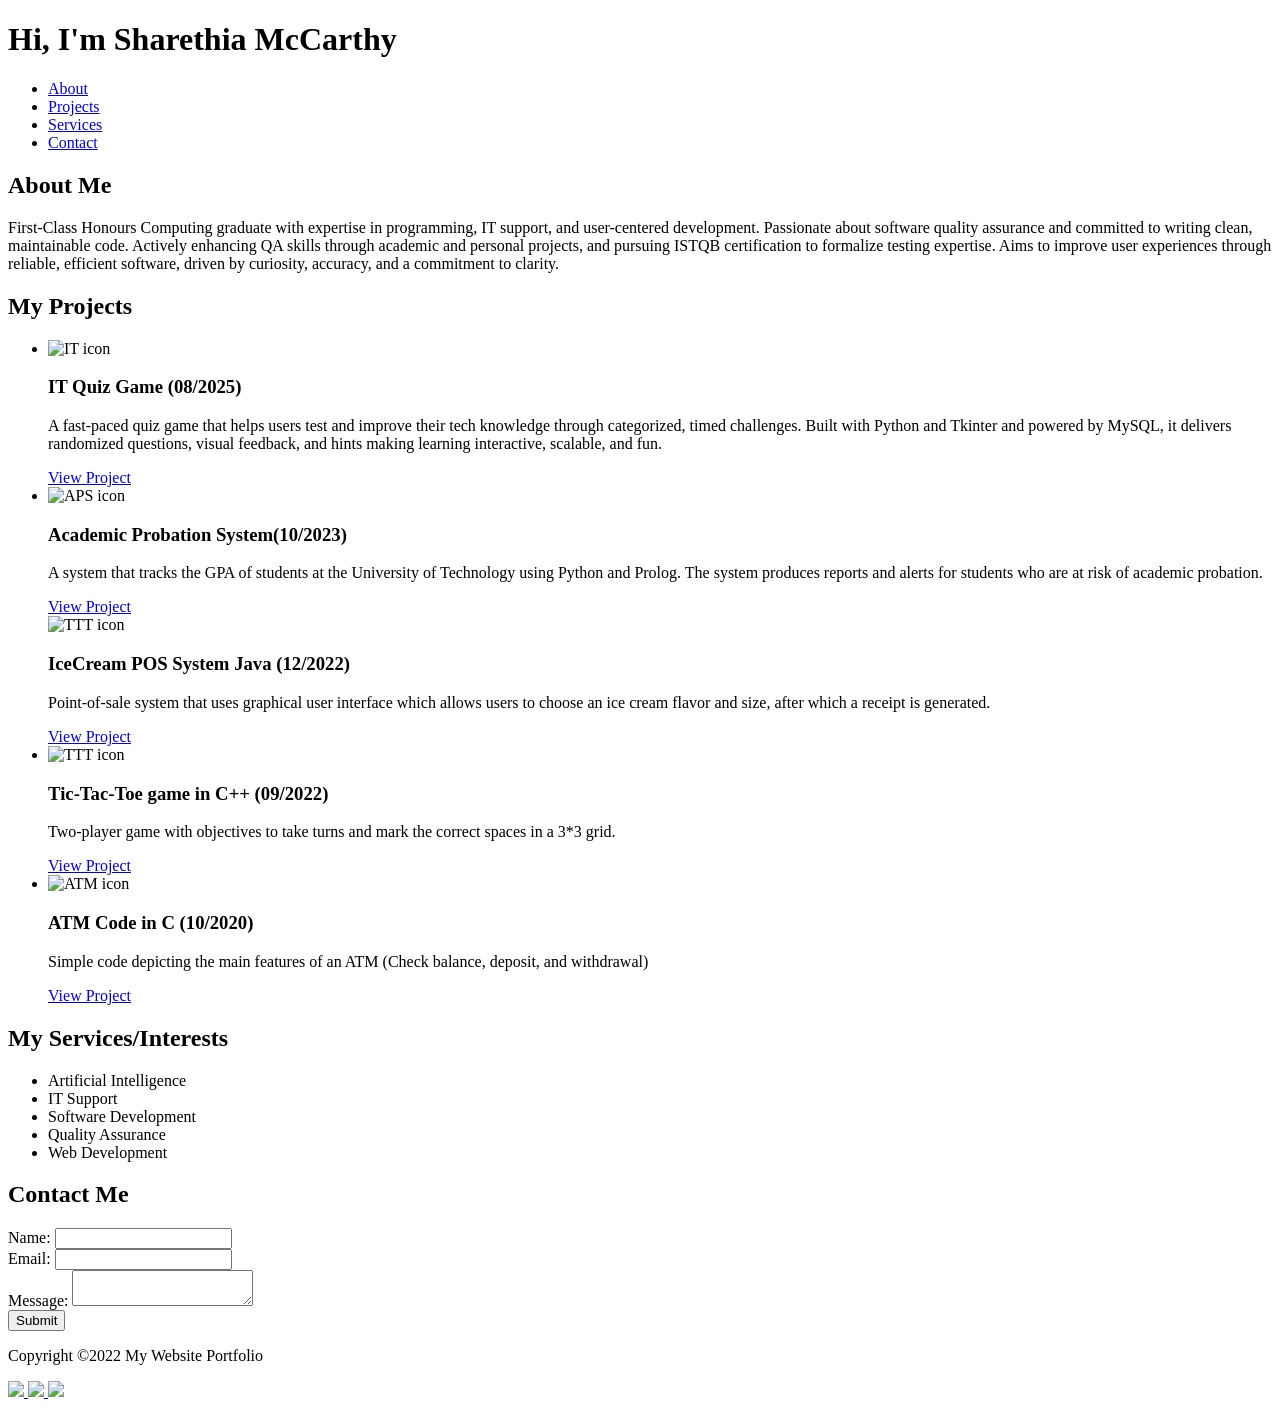
==== index.html @ 04333b5f "Update and rename Website Portfolio.html to index.html" ====
<!DOCTYPE html>
<html>
<head>
  <title>My Website Portfolio</title>
  <link rel="stylesheet" href="C:\Users\mccar\OneDrive\Documents\Personal Projects\Website Portfolio\style.css">
</head>
<body>

<header>
  <h1>Hi, I'm Sharethia McCarthy</h1>

  <nav>
    <ul>
      <li><a href="#about">About</a></li>
      <li><a href="#projects">Projects</a></li>
      <li><a href="#services">Services</a></li>
      <li><a href="#contact">Contact</a></li>
    </ul>
  </nav>
</header>

<section id="about">
  <h2>About Me</h2>
  <p>First-Class Honours Computing graduate with expertise in programming, 
  IT support, and user-centered development. Passionate about software quality assurance 
  and committed to writing clean, maintainable code. Actively enhancing QA skills through 
  academic and personal projects, and pursuing ISTQB certification to formalize testing expertise. 
  Aims to improve user experiences through reliable, efficient software, driven by curiosity, 
  accuracy, and a commitment to clarity.</p>
</section>

<section id="projects">
  <h2>My Projects</h2>
  <ul>
    <li>
	  <div class="project-item">
		<img src="C:\Users\mccar\OneDrive\Documents\Personal Projects\Website Portfolio\IT quiz game.png" alt="IT icon" class="project-icon">
		<h3>IT Quiz Game (08/2025)</h3>
	  </div>
	  <p>A fast-paced quiz game that helps users test and improve their tech knowledge 
		  through categorized, timed challenges. Built with Python and Tkinter and powered by MySQL, 
		  it delivers randomized questions, visual feedback, and hints making learning interactive, scalable, and fun.
	  </p>
		<a href="#">View Project</a>
	</li>
	
	 <li>
	  <div class="project-item">
		<img src="C:\Users\mccar\OneDrive\Documents\Personal Projects\Website Portfolio\APS.png" alt="APS icon" class="project-icon">
		<h3>Academic Probation System(10/2023)</h3>	
	   </div>
      <p>
		A system that tracks the GPA of students at the University of Technology using Python and Prolog. 
		The system produces reports and alerts for students who are at risk of academic probation.
	  </p>
      <a href="#">View Project</a>
    </li>
	
	</li>
	   <div class="project-item">
		<img src="C:\Users\mccar\OneDrive\Documents\Personal Projects\Website Portfolio\IceCream POS.png" alt="TTT icon" class="project-icon">
		<h3>IceCream POS System Java (12/2022)</h3>
	   </div>
	    <p>Point-of-sale system that uses graphical user interface which 
		allows users to choose an ice cream flavor and size, after which a receipt is generated.
	  </p>
      <a href="#">View Project</a>
    </li>
	
	 <li>
	  <div class="project-item">
		<img src="C:\Users\mccar\OneDrive\Documents\Personal Projects\Website Portfolio\TTT.png" alt="TTT icon" class="project-icon">
		<h3>Tic-Tac-Toe game in C++ (09/2022)</h3>	
	   </div>
      <p>
		Two-player game with objectives to take turns and mark the correct spaces in a 3*3 grid.
	  </p>
      <a href="#">View Project</a>
    </li>
	
	<li>
	  <div class="project-item">
		<img src="C:\Users\mccar\OneDrive\Documents\Personal Projects\Website Portfolio\ATM.png" alt="ATM icon" class="project-icon">
		<h3>ATM Code in C (10/2020)</h3>
	  </div>
	  <p>Simple code depicting the main features of an ATM (Check balance, deposit, and withdrawal)</p>
		<a href="#">View Project</a>
	</li>
	
    
  </ul>
</section>

<section id="services">
  <h2>My Services/Interests</h2>
  <ul>
    <li>Artificial Intelligence</li>
    <li>IT Support</li>
    <li>Software Development</li>
	<li>Quality Assurance</li>
	<li> Web Development </li>
  </ul>
</section>

<section id="contact">
  <h2>Contact Me</h2>
  <form method="POST" action="https://formspree.io/f/xrblabka">
    <label for="name">Name:</label>
    <input type="text" id="name" name="name"><br>
    <label for="email">Email:</label>
    <input type="email" id="email" name="email"><br>
    <label for="message">Message:</label>
    <textarea id="message" name="message"></textarea><br>
    <input type="submit" value="Submit">
  </form>
</section>


<footer>
  <p>Copyright ©2022 My Website Portfolio</p>
	<a href="https://www.instagram.com/__thiam">
		<img src="C:\Users\mccar\OneDrive\Documents\Personal Projects\igicon.jpg" class ="Instagram">
	<a href = "https://www.linkedin.com/in/sharethia-mccarthy-48aa9b263/">
		<img src = "C:\Users\mccar\OneDrive\Documents\Personal Projects\LinkedIn.png" class ="Linkedin">
	<a href ="https://github.com/thiam678">
		<img src = "C:\Users\mccar\OneDrive\Documents\Personal Projects\github.jpg" class ="Github">
	
 
</footer>

</body>
</html>
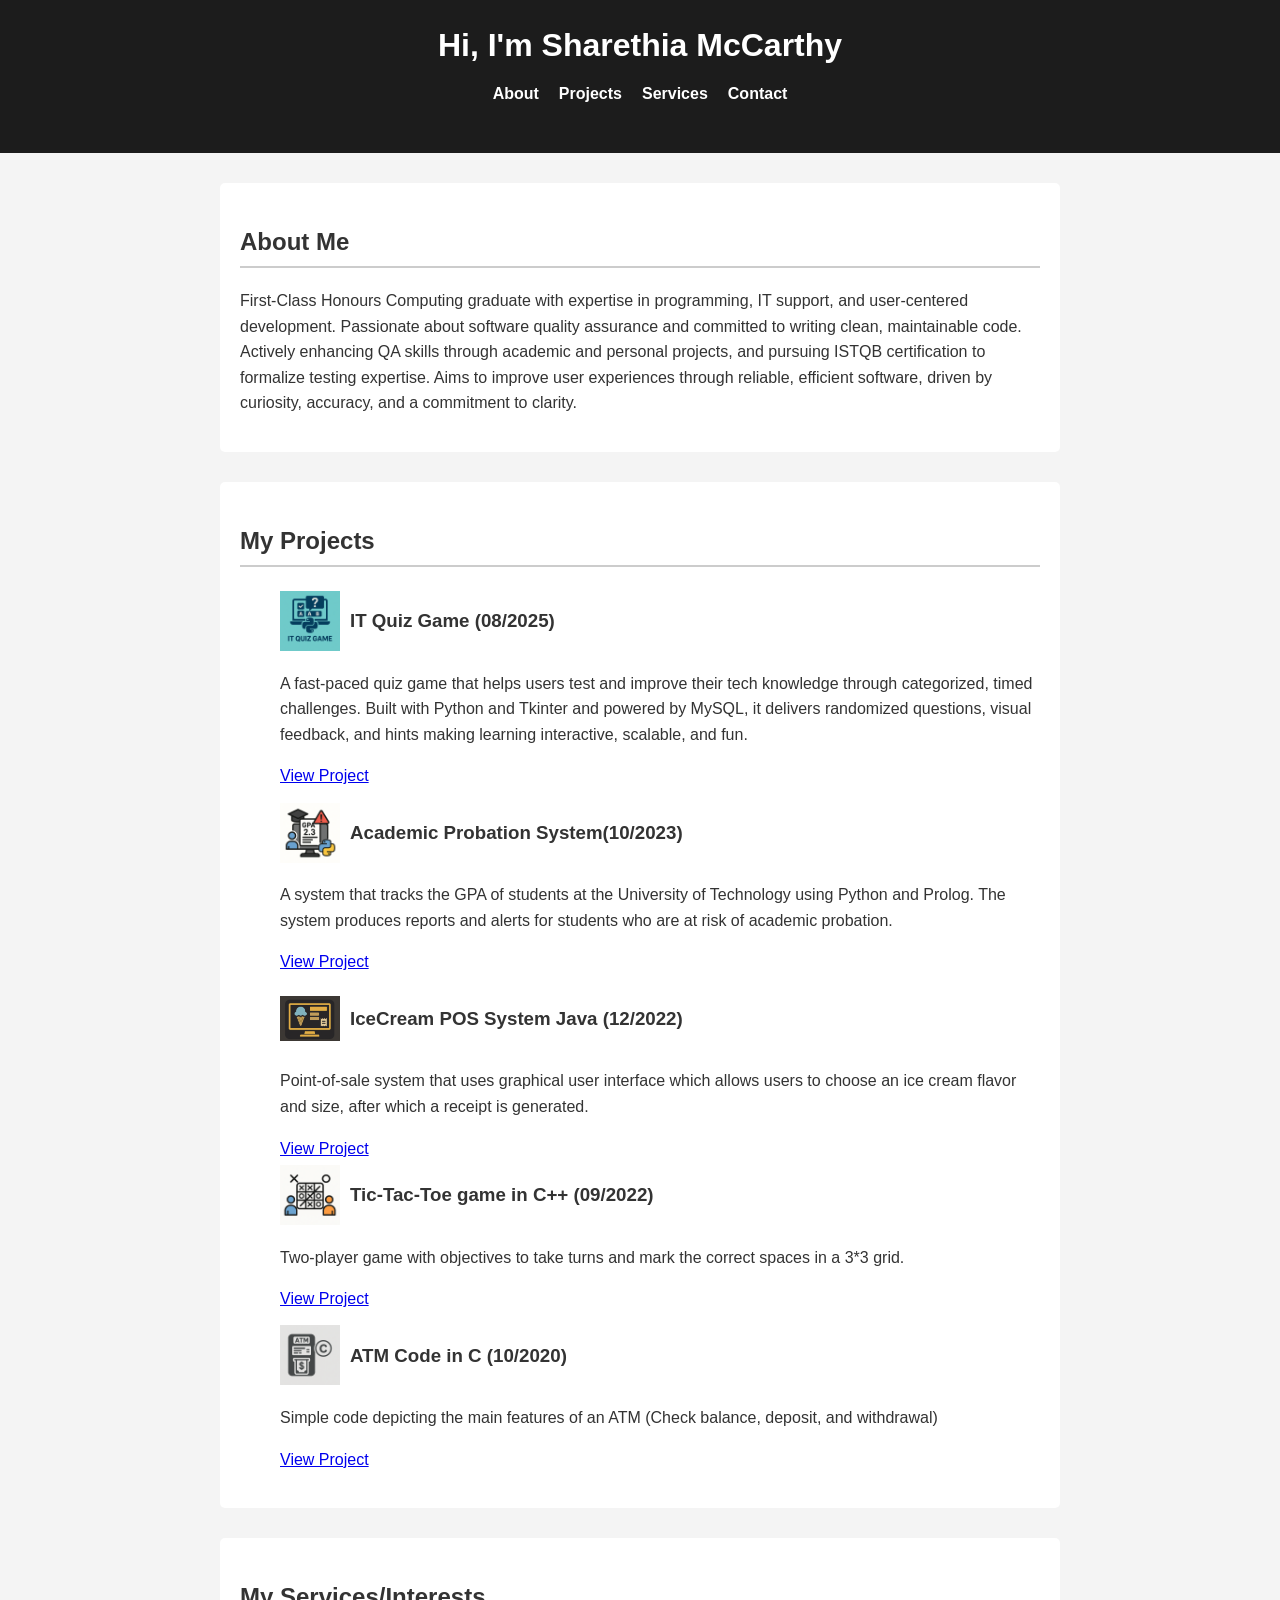
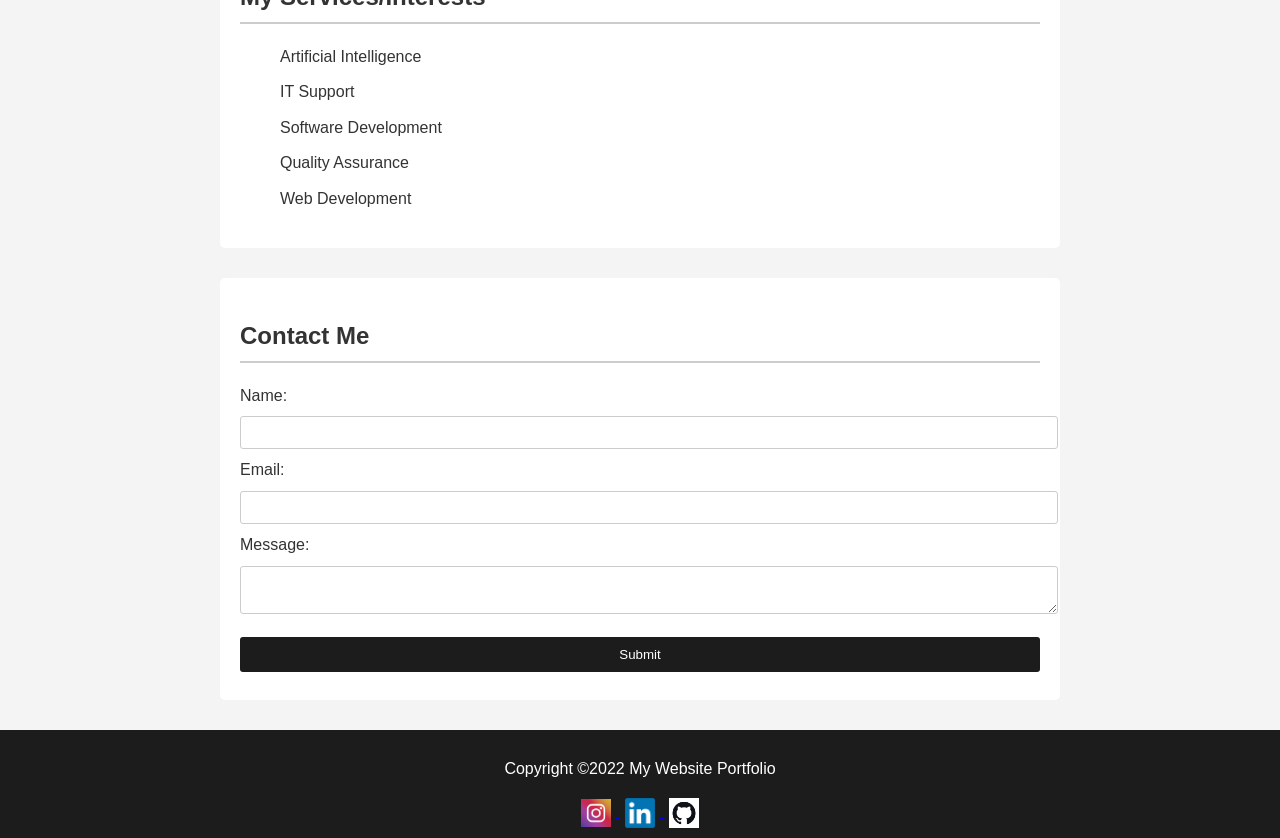
==== commit 514fe99d: "index.html" ====
--- a/index.html
+++ b/index.html
@@ -2,7 +2,7 @@
 <html>
 <head>
   <title>My Website Portfolio</title>
-  <link rel="stylesheet" href="C:\Users\mccar\OneDrive\Documents\Personal Projects\Website Portfolio\style.css">
+  <link rel="stylesheet" href="style.css">
 </head>
 <body>
 
@@ -34,7 +34,7 @@
   <ul>
     <li>
 	  <div class="project-item">
-		<img src="C:\Users\mccar\OneDrive\Documents\Personal Projects\Website Portfolio\IT quiz game.png" alt="IT icon" class="project-icon">
+		<img src="IT quiz game.png" alt="IT icon" class="project-icon">
 		<h3>IT Quiz Game (08/2025)</h3>
 	  </div>
 	  <p>A fast-paced quiz game that helps users test and improve their tech knowledge 
@@ -46,7 +46,7 @@
 	
 	 <li>
 	  <div class="project-item">
-		<img src="C:\Users\mccar\OneDrive\Documents\Personal Projects\Website Portfolio\APS.png" alt="APS icon" class="project-icon">
+		<img src="APS.png" alt="APS icon" class="project-icon">
 		<h3>Academic Probation System(10/2023)</h3>	
 	   </div>
       <p>
@@ -58,7 +58,7 @@
 	
 	</li>
 	   <div class="project-item">
-		<img src="C:\Users\mccar\OneDrive\Documents\Personal Projects\Website Portfolio\IceCream POS.png" alt="TTT icon" class="project-icon">
+		<img src="IceCream POS.png" alt="TTT icon" class="project-icon">
 		<h3>IceCream POS System Java (12/2022)</h3>
 	   </div>
 	    <p>Point-of-sale system that uses graphical user interface which 
@@ -69,7 +69,7 @@
 	
 	 <li>
 	  <div class="project-item">
-		<img src="C:\Users\mccar\OneDrive\Documents\Personal Projects\Website Portfolio\TTT.png" alt="TTT icon" class="project-icon">
+		<img src="TTT.png" alt="TTT icon" class="project-icon">
 		<h3>Tic-Tac-Toe game in C++ (09/2022)</h3>	
 	   </div>
       <p>
@@ -80,7 +80,7 @@
 	
 	<li>
 	  <div class="project-item">
-		<img src="C:\Users\mccar\OneDrive\Documents\Personal Projects\Website Portfolio\ATM.png" alt="ATM icon" class="project-icon">
+		<img src="ATM.png" alt="ATM icon" class="project-icon">
 		<h3>ATM Code in C (10/2020)</h3>
 	  </div>
 	  <p>Simple code depicting the main features of an ATM (Check balance, deposit, and withdrawal)</p>
@@ -119,14 +119,15 @@
 <footer>
   <p>Copyright ©2022 My Website Portfolio</p>
 	<a href="https://www.instagram.com/__thiam">
-		<img src="C:\Users\mccar\OneDrive\Documents\Personal Projects\igicon.jpg" class ="Instagram">
+		<img src="igicon.jpg" class ="Instagram">
 	<a href = "https://www.linkedin.com/in/sharethia-mccarthy-48aa9b263/">
-		<img src = "C:\Users\mccar\OneDrive\Documents\Personal Projects\LinkedIn.png" class ="Linkedin">
+		<img src = "LinkedIn.png" class ="Linkedin">
 	<a href ="https://github.com/thiam678">
-		<img src = "C:\Users\mccar\OneDrive\Documents\Personal Projects\github.jpg" class ="Github">
+		<img src = "github.jpg" class ="Github">
 	
  
 </footer>
 
 </body>
 </html>
+
--- a/style.css
+++ b/style.css
@@ -0,0 +1,123 @@
+body {
+  font-family: Arial, sans-serif;
+  margin: 0;
+  padding: 0;
+  line-height: 1.6;
+  background-color: #f4f4f4;
+  color: #333;
+}
+
+/* Header styles */
+header {
+  background-color: #1c1c1c;
+  color: #fff;
+  padding: 20px 0;
+  text-align: center;
+}
+
+header h1 {
+  margin: 0;
+  font-size: 2rem;
+}
+
+/* Navigation menu */
+nav ul {
+  list-style: none;
+  padding: 0;
+  display: flex;
+  justify-content: center;
+  gap: 20px;
+  margin-top: 10px;
+}
+
+nav ul li a {
+  color: #fff;
+  text-decoration: none;
+  font-weight: bold;
+}
+
+nav ul li a:hover {
+  text-decoration: underline;
+}
+
+/* Section styles */
+section {
+  max-width: 800px;
+  margin: 30px auto;
+  padding: 20px;
+  background: #fff;
+  border-radius: 5px;
+}
+
+h2 {
+  color: #333;
+  border-bottom: 2px solid #ccc;
+  padding-bottom: 5px;
+}
+
+ul li {
+  margin-bottom: 10px;
+  list-style-type: none;
+  padding-left: 0;
+
+}
+.project-item {
+  display: flex;
+  align-items: center;
+  gap: 10px;
+}
+
+.project-icon {
+  width: 60px;
+  height: auto;
+}
+
+/* Contact form */
+form input,
+form textarea {
+  width: 100%;
+  padding: 8px;
+  margin: 8px 0;
+  border: 1px solid #ccc;
+  border-radius: 3px;
+}
+
+form input[type="submit"] {
+  background-color: #1c1c1c;
+  color: white;
+  border: none;
+  padding: 10px;
+  cursor: pointer;
+}
+
+form input[type="submit"]:hover {
+  background-color: #444;
+}
+
+/* Footer styles */
+footer {
+  background-color: #1c1c1c;
+  color: #fff;
+  text-align: center;
+  padding: 10px;
+}
+
+footer img {
+  width: 25px;
+  margin: 0 5px;
+  vertical-align: middle;
+}
+
+/* Image classes */
+.Instagram, .Linkedin, .Github {
+  width: 30px;
+  height: auto;
+}
+
+/* Responsive tweaks */
+@media (max-width: 600px) {
+  nav ul {
+    flex-direction: column;
+    align-items: center;
+  }
+}
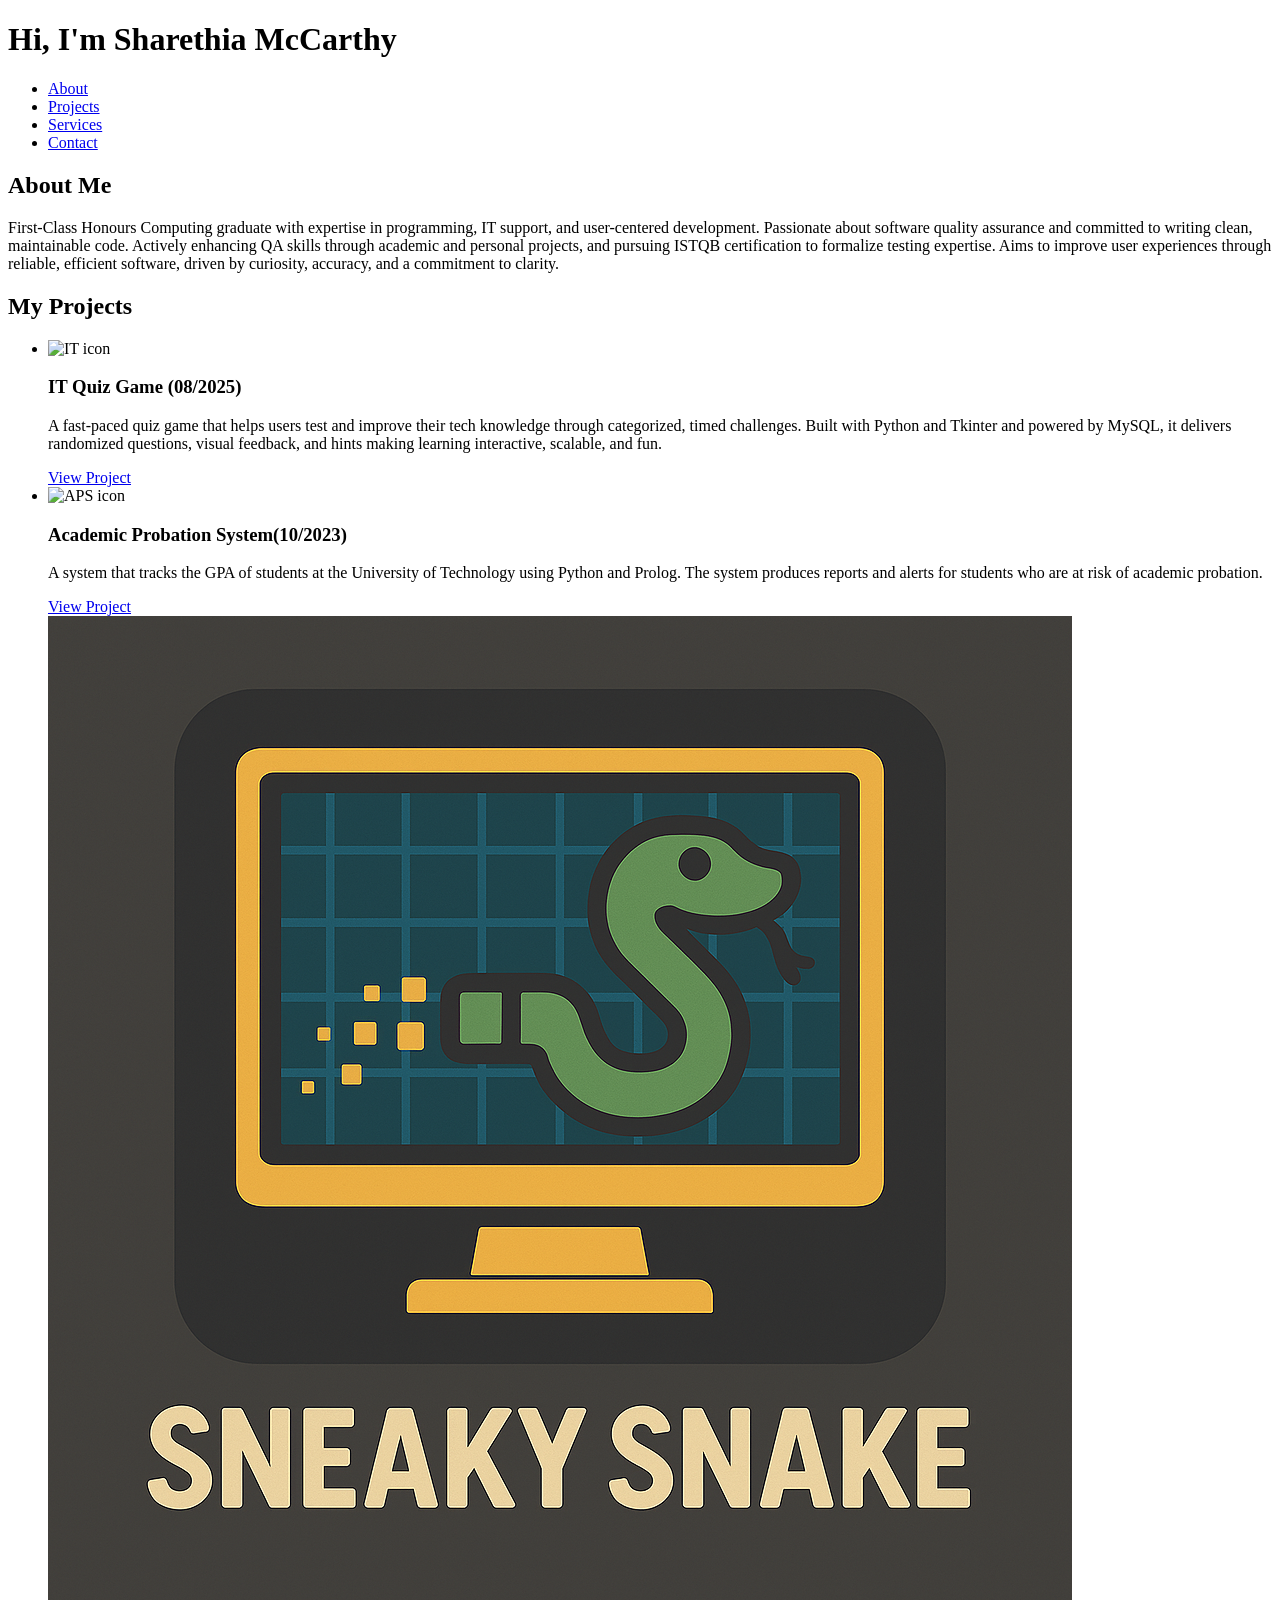
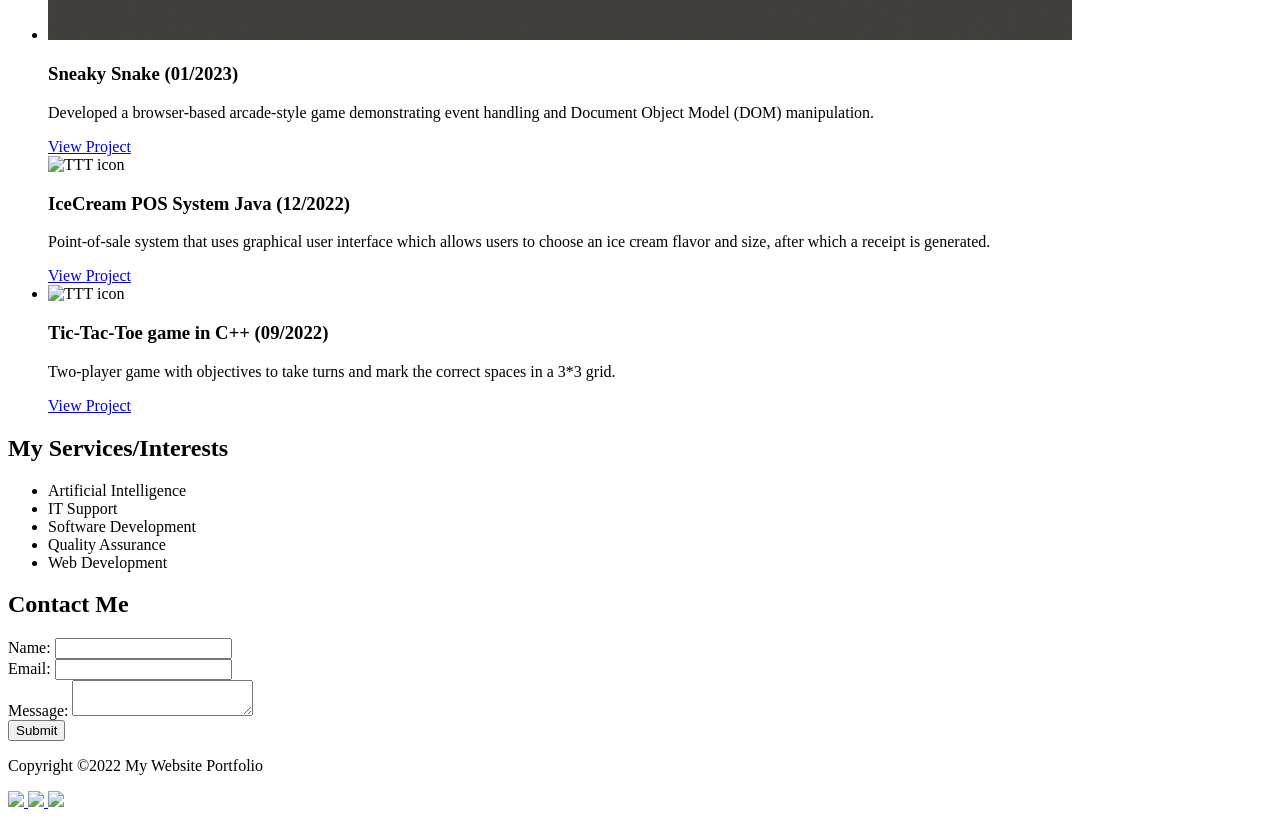
==== commit 12a564ef: "Update index.html" ====
--- a/index.html
+++ b/index.html
@@ -2,7 +2,7 @@
 <html>
 <head>
   <title>My Website Portfolio</title>
-  <link rel="stylesheet" href="style.css">
+  <link rel="stylesheet" href="C:\Users\mccar\OneDrive\Documents\Personal Projects\Website Portfolio\style.css">
 </head>
 <body>
 
@@ -22,11 +22,12 @@
 <section id="about">
   <h2>About Me</h2>
   <p>First-Class Honours Computing graduate with expertise in programming, 
-  IT support, and user-centered development. Passionate about software quality assurance 
-  and committed to writing clean, maintainable code. Actively enhancing QA skills through 
-  academic and personal projects, and pursuing ISTQB certification to formalize testing expertise. 
-  Aims to improve user experiences through reliable, efficient software, driven by curiosity, 
-  accuracy, and a commitment to clarity.</p>
+	  IT support, and user-centered development. Passionate about software quality assurance 
+	  and committed to writing clean, maintainable code. Actively enhancing QA skills through 
+	  academic and personal projects, and pursuing ISTQB certification to formalize testing expertise. 
+	  Aims to improve user experiences through reliable, efficient software, driven by curiosity, 
+	  accuracy, and a commitment to clarity.
+   </p>
 </section>
 
 <section id="projects">
@@ -34,58 +35,61 @@
   <ul>
     <li>
 	  <div class="project-item">
-		<img src="IT quiz game.png" alt="IT icon" class="project-icon">
+		<img src="C:\Users\mccar\OneDrive\Documents\Personal Projects\Website Portfolio\IT quiz game.png" alt="IT icon" class="project-icon">
 		<h3>IT Quiz Game (08/2025)</h3>
 	  </div>
 	  <p>A fast-paced quiz game that helps users test and improve their tech knowledge 
 		  through categorized, timed challenges. Built with Python and Tkinter and powered by MySQL, 
 		  it delivers randomized questions, visual feedback, and hints making learning interactive, scalable, and fun.
 	  </p>
-		<a href="#">View Project</a>
+		<a href="https://github.com/thiam678/IT-Quiz-game/blob/main/README.md">View Project</a>
 	</li>
 	
 	 <li>
 	  <div class="project-item">
-		<img src="APS.png" alt="APS icon" class="project-icon">
+		<img src="C:\Users\mccar\OneDrive\Documents\Personal Projects\Website Portfolio\APS.png" alt="APS icon" class="project-icon">
 		<h3>Academic Probation System(10/2023)</h3>	
 	   </div>
-      <p>
+         <p>
 		A system that tracks the GPA of students at the University of Technology using Python and Prolog. 
 		The system produces reports and alerts for students who are at risk of academic probation.
 	  </p>
       <a href="#">View Project</a>
     </li>
 	
+	<li>
+	  <div class="project-item">
+		<img src="sneaky snake.png" alt="ATM icon" class="project-icon">
+		<h3>Sneaky Snake (01/2023)</h3>
+	  </div>
+	  <p>Developed a browser-based arcade-style game demonstrating event handling and 
+			Document Object Model (DOM) manipulation.
+	  </p>
+		<a href="https://github.com/thiam678/Sneaky-Snake">View Project</a>
+	</li>
+	
 	</li>
 	   <div class="project-item">
-		<img src="IceCream POS.png" alt="TTT icon" class="project-icon">
+		<img src="C:\Users\mccar\OneDrive\Documents\Personal Projects\Website Portfolio\IceCream POS.png" alt="TTT icon" class="project-icon">
 		<h3>IceCream POS System Java (12/2022)</h3>
 	   </div>
 	    <p>Point-of-sale system that uses graphical user interface which 
 		allows users to choose an ice cream flavor and size, after which a receipt is generated.
 	  </p>
-      <a href="#">View Project</a>
+      <a href="https://github.com/thiam678/Ice-Cream-POS-System/blob/main/README.md">View Project</a>
     </li>
 	
 	 <li>
 	  <div class="project-item">
-		<img src="TTT.png" alt="TTT icon" class="project-icon">
+		<img src="C:\Users\mccar\OneDrive\Documents\Personal Projects\Website Portfolio\TTT.png" alt="TTT icon" class="project-icon">
 		<h3>Tic-Tac-Toe game in C++ (09/2022)</h3>	
 	   </div>
       <p>
 		Two-player game with objectives to take turns and mark the correct spaces in a 3*3 grid.
 	  </p>
-      <a href="#">View Project</a>
+      <a href="https://github.com/thiam678/TicTacToe/blob/main/README.md">View Project</a>
     </li>
 	
-	<li>
-	  <div class="project-item">
-		<img src="ATM.png" alt="ATM icon" class="project-icon">
-		<h3>ATM Code in C (10/2020)</h3>
-	  </div>
-	  <p>Simple code depicting the main features of an ATM (Check balance, deposit, and withdrawal)</p>
-		<a href="#">View Project</a>
-	</li>
 	
     
   </ul>
@@ -119,15 +123,14 @@
 <footer>
   <p>Copyright ©2022 My Website Portfolio</p>
 	<a href="https://www.instagram.com/__thiam">
-		<img src="igicon.jpg" class ="Instagram">
+		<img src="C:\Users\mccar\OneDrive\Documents\Personal Projects\igicon.jpg" class ="Instagram">
 	<a href = "https://www.linkedin.com/in/sharethia-mccarthy-48aa9b263/">
-		<img src = "LinkedIn.png" class ="Linkedin">
+		<img src = "C:\Users\mccar\OneDrive\Documents\Personal Projects\LinkedIn.png" class ="Linkedin">
 	<a href ="https://github.com/thiam678">
-		<img src = "github.jpg" class ="Github">
+		<img src = "C:\Users\mccar\OneDrive\Documents\Personal Projects\github.jpg" class ="Github">
 	
  
 </footer>
 
 </body>
 </html>
-
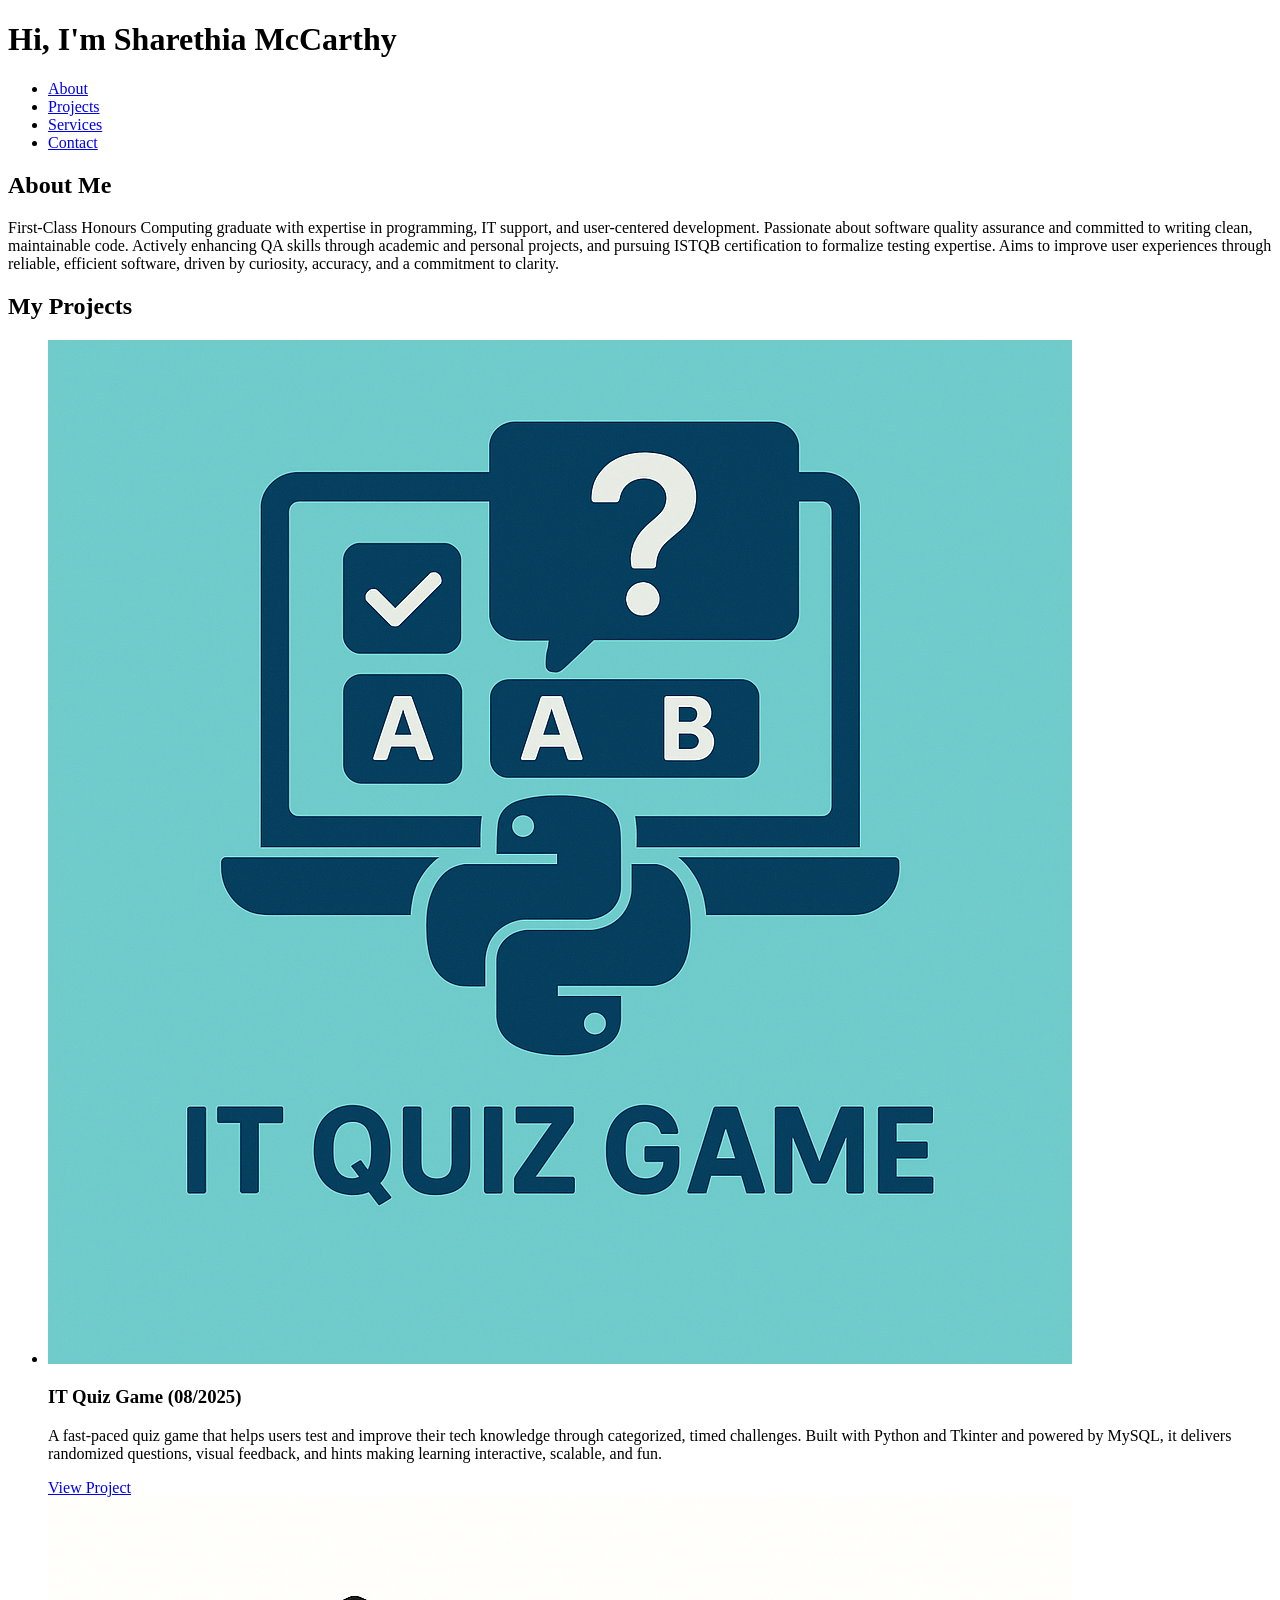
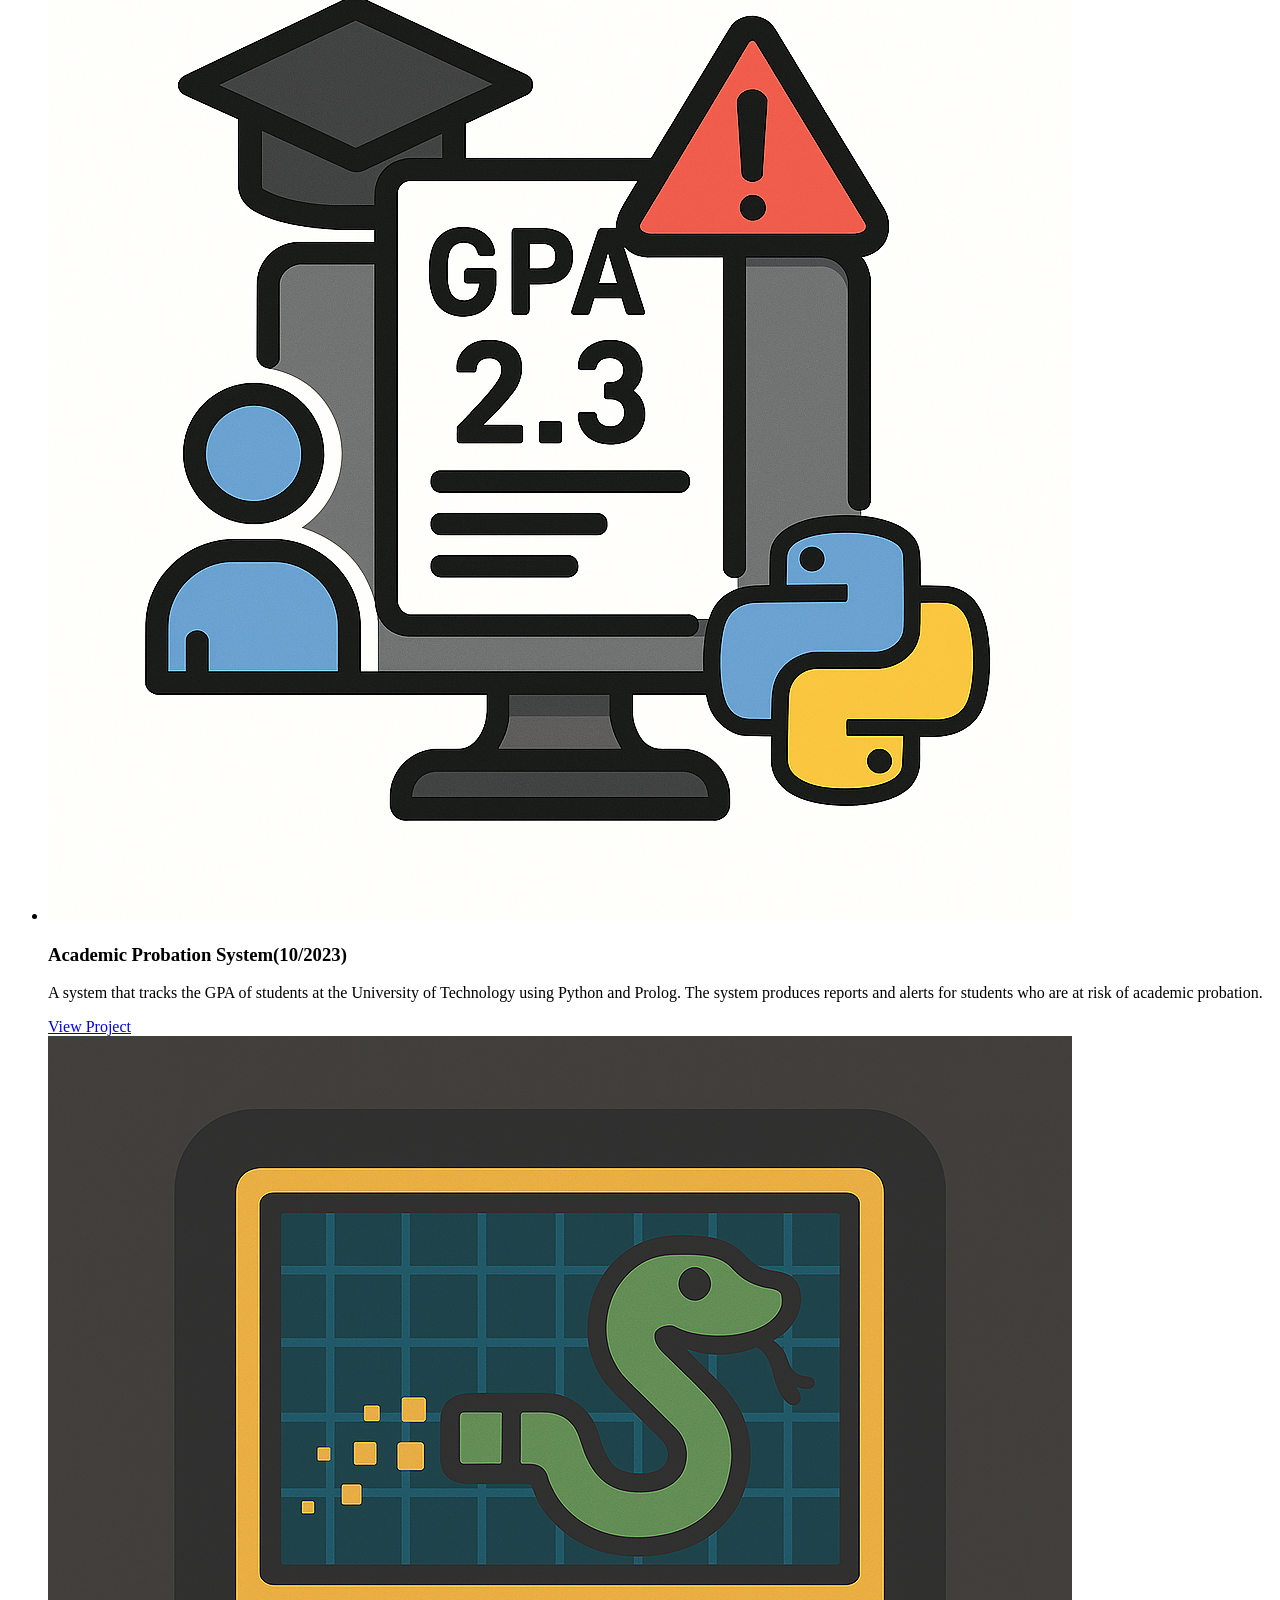
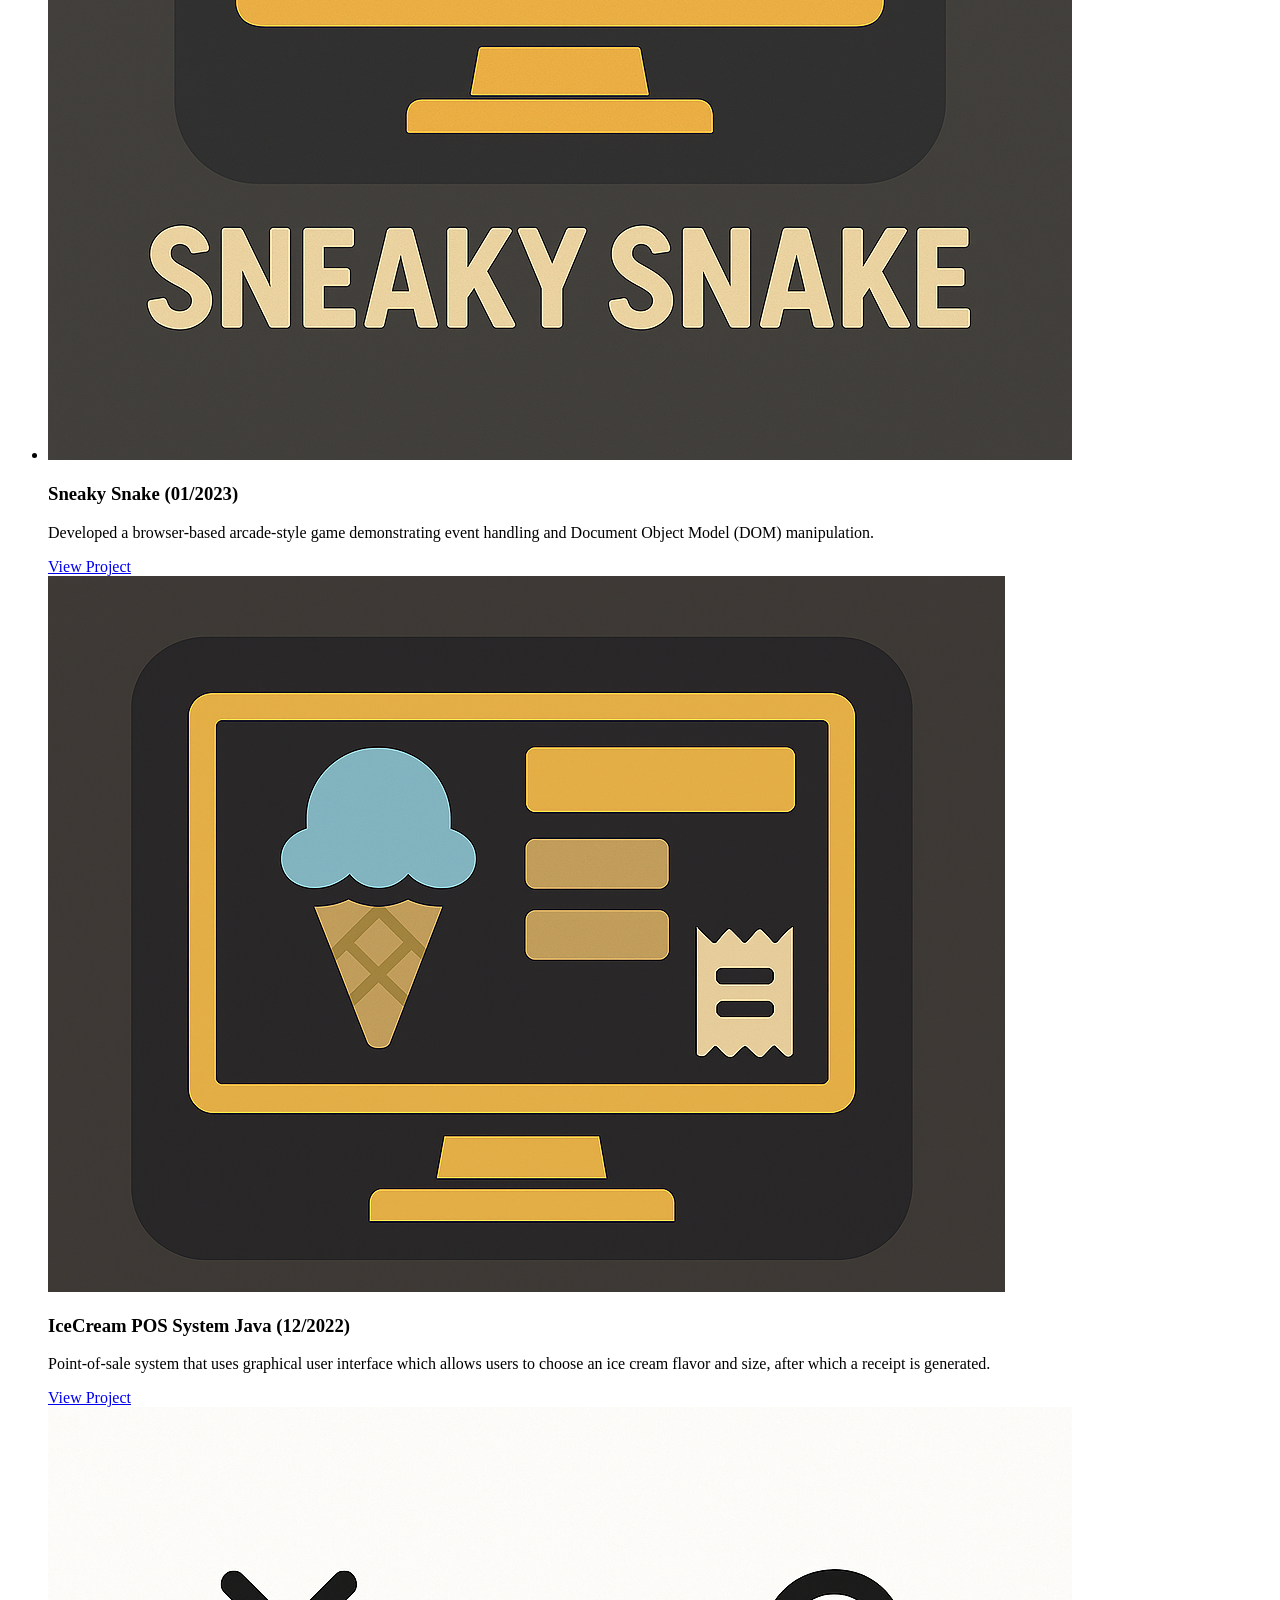
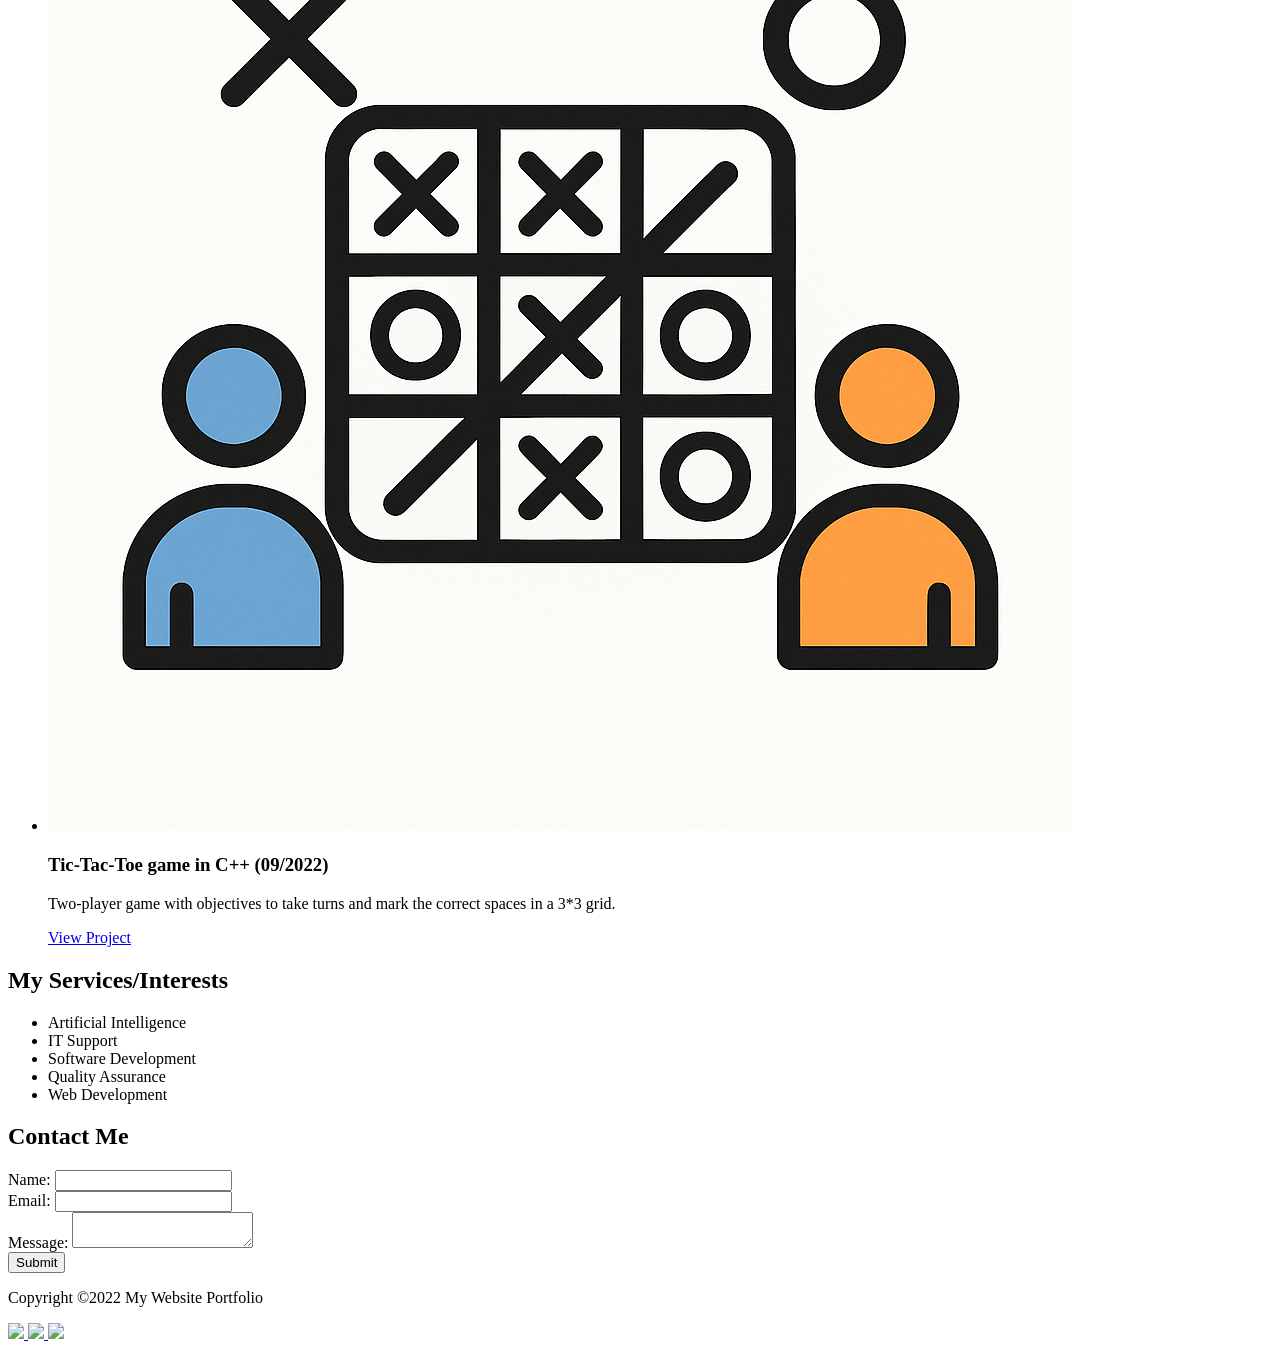
==== commit 3705d431: "Update index.html" ====
--- a/index.html
+++ b/index.html
@@ -2,7 +2,7 @@
 <html>
 <head>
   <title>My Website Portfolio</title>
-  <link rel="stylesheet" href="C:\Users\mccar\OneDrive\Documents\Personal Projects\Website Portfolio\style.css">
+  <link rel="style.css">
 </head>
 <body>
 
@@ -35,7 +35,7 @@
   <ul>
     <li>
 	  <div class="project-item">
-		<img src="C:\Users\mccar\OneDrive\Documents\Personal Projects\Website Portfolio\IT quiz game.png" alt="IT icon" class="project-icon">
+		<img src="IT quiz game.png" alt="IT icon" class="project-icon">
 		<h3>IT Quiz Game (08/2025)</h3>
 	  </div>
 	  <p>A fast-paced quiz game that helps users test and improve their tech knowledge 
@@ -47,7 +47,7 @@
 	
 	 <li>
 	  <div class="project-item">
-		<img src="C:\Users\mccar\OneDrive\Documents\Personal Projects\Website Portfolio\APS.png" alt="APS icon" class="project-icon">
+		<img src="APS.png" alt="APS icon" class="project-icon">
 		<h3>Academic Probation System(10/2023)</h3>	
 	   </div>
          <p>
@@ -70,7 +70,7 @@
 	
 	</li>
 	   <div class="project-item">
-		<img src="C:\Users\mccar\OneDrive\Documents\Personal Projects\Website Portfolio\IceCream POS.png" alt="TTT icon" class="project-icon">
+		<img src="IceCream POS.png" alt="TTT icon" class="project-icon">
 		<h3>IceCream POS System Java (12/2022)</h3>
 	   </div>
 	    <p>Point-of-sale system that uses graphical user interface which 
@@ -81,7 +81,7 @@
 	
 	 <li>
 	  <div class="project-item">
-		<img src="C:\Users\mccar\OneDrive\Documents\Personal Projects\Website Portfolio\TTT.png" alt="TTT icon" class="project-icon">
+		<img src="TTT.png" alt="TTT icon" class="project-icon">
 		<h3>Tic-Tac-Toe game in C++ (09/2022)</h3>	
 	   </div>
       <p>
@@ -134,3 +134,4 @@
 
 </body>
 </html>
+
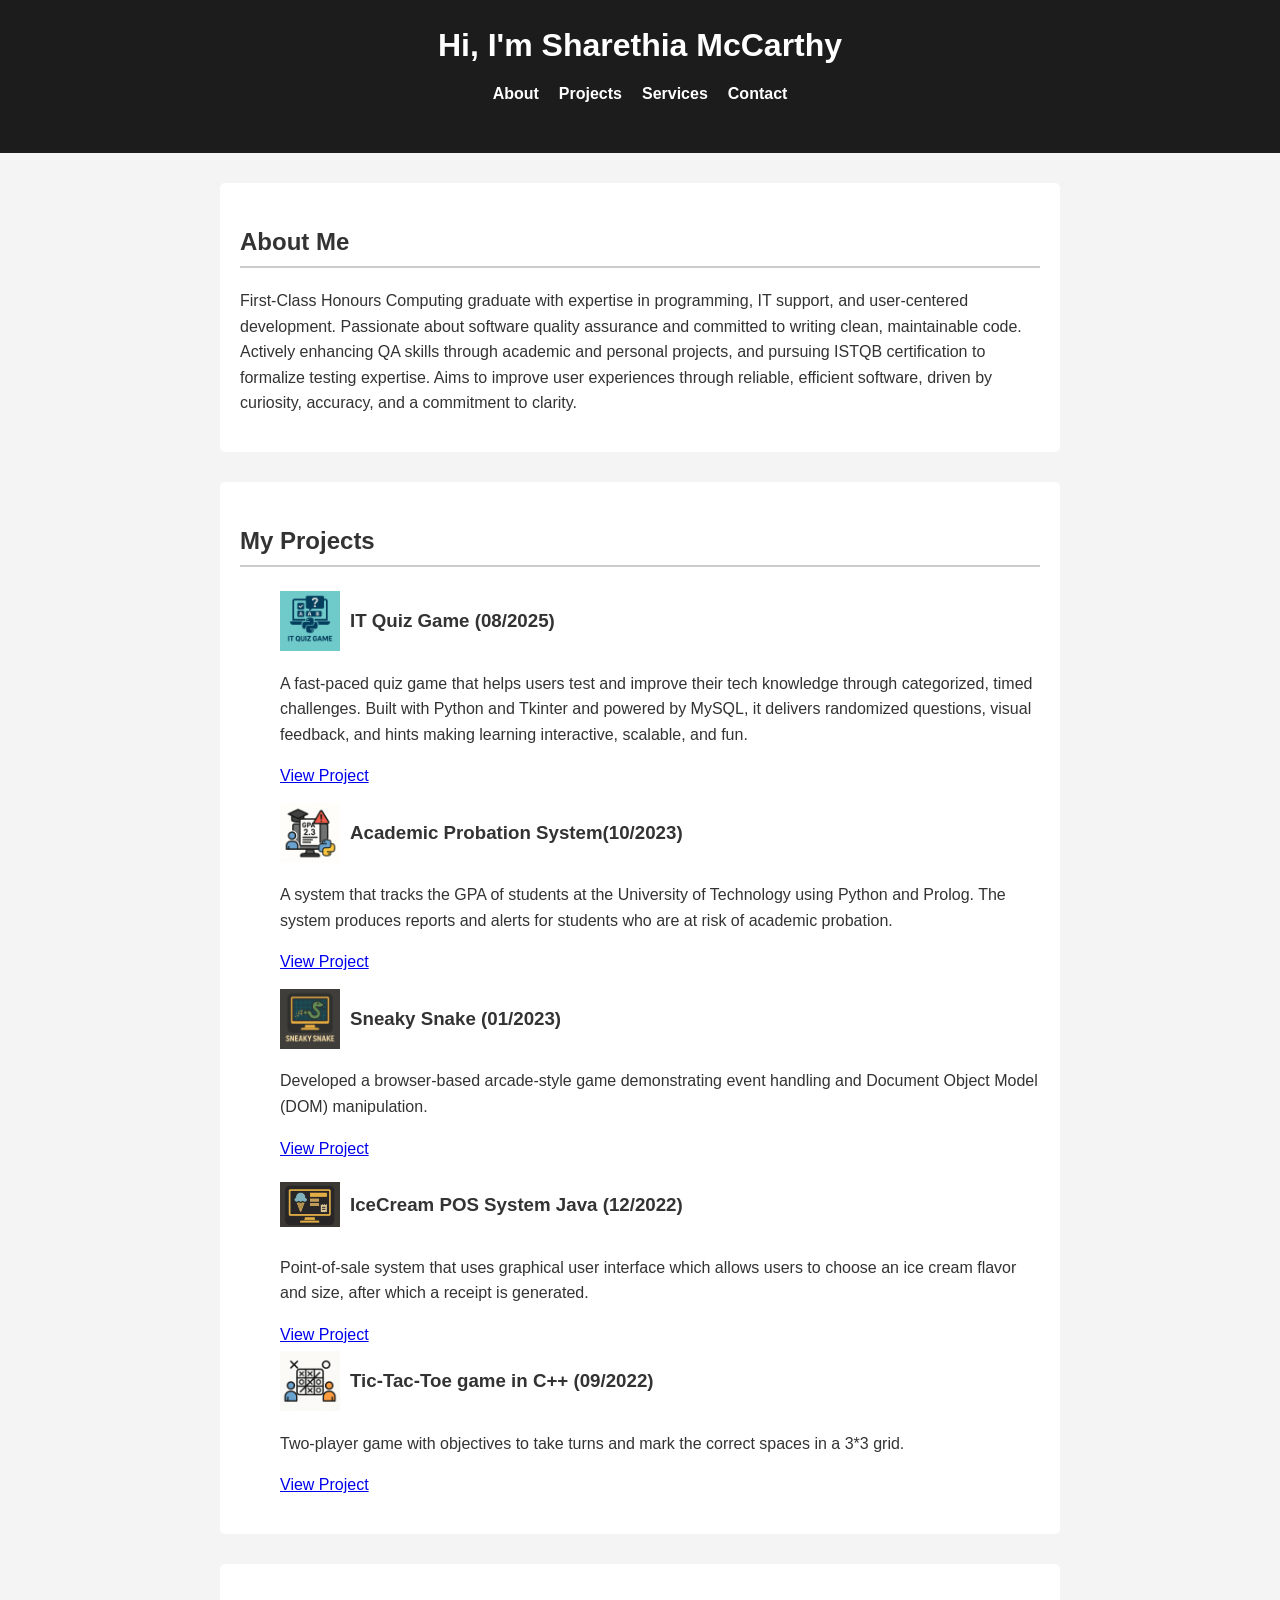
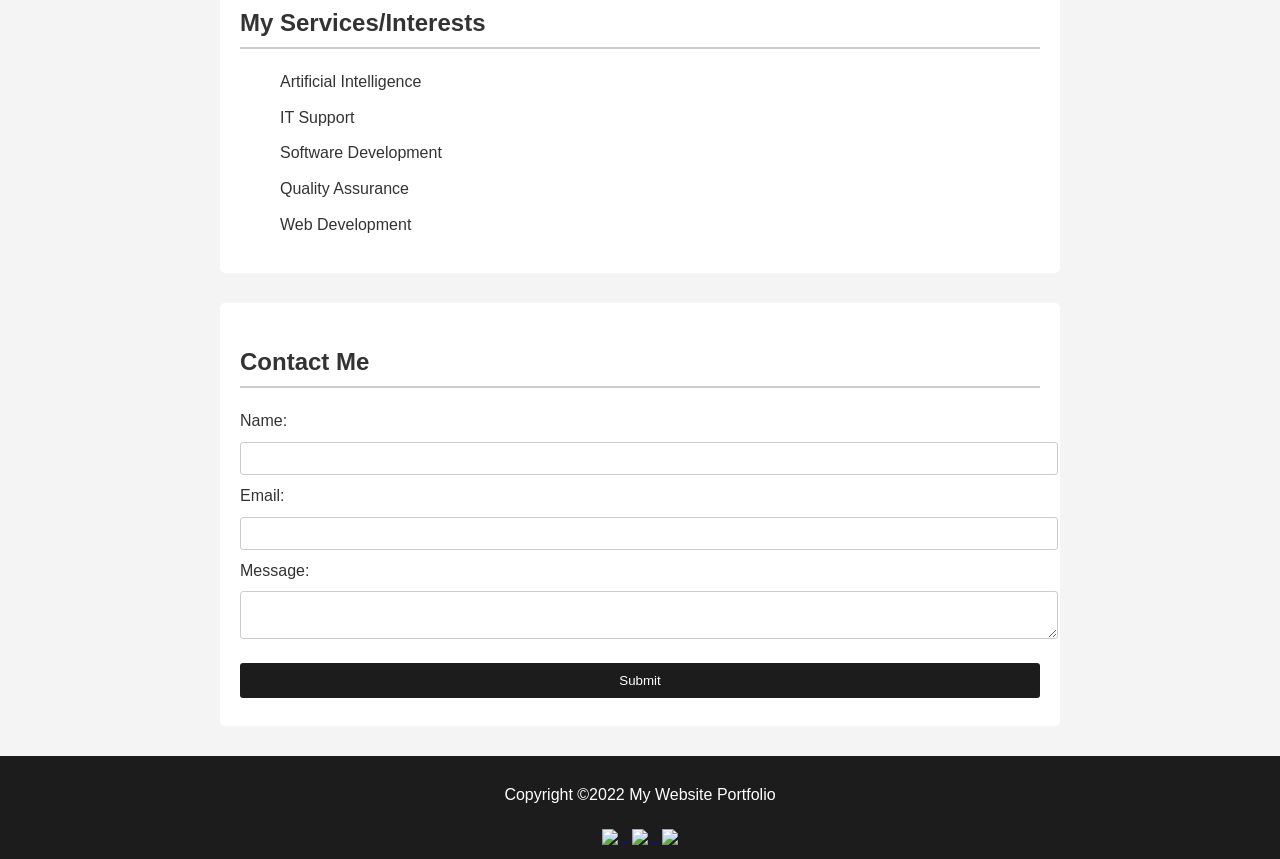
==== commit 85b7da2a: "Update index.html" ====
--- a/index.html
+++ b/index.html
@@ -2,7 +2,8 @@
 <html>
 <head>
   <title>My Website Portfolio</title>
-  <link rel="style.css">
+  <link rel="stylesheet" href="style.css">
+	
 </head>
 <body>
 
@@ -135,3 +136,4 @@
 </body>
 </html>
 
+
--- a/style.css
+++ b/style.css
@@ -0,0 +1,123 @@
+body {
+  font-family: Arial, sans-serif;
+  margin: 0;
+  padding: 0;
+  line-height: 1.6;
+  background-color: #f4f4f4;
+  color: #333;
+}
+
+/* Header styles */
+header {
+  background-color: #1c1c1c;
+  color: #fff;
+  padding: 20px 0;
+  text-align: center;
+}
+
+header h1 {
+  margin: 0;
+  font-size: 2rem;
+}
+
+/* Navigation menu */
+nav ul {
+  list-style: none;
+  padding: 0;
+  display: flex;
+  justify-content: center;
+  gap: 20px;
+  margin-top: 10px;
+}
+
+nav ul li a {
+  color: #fff;
+  text-decoration: none;
+  font-weight: bold;
+}
+
+nav ul li a:hover {
+  text-decoration: underline;
+}
+
+/* Section styles */
+section {
+  max-width: 800px;
+  margin: 30px auto;
+  padding: 20px;
+  background: #fff;
+  border-radius: 5px;
+}
+
+h2 {
+  color: #333;
+  border-bottom: 2px solid #ccc;
+  padding-bottom: 5px;
+}
+
+ul li {
+  margin-bottom: 10px;
+  list-style-type: none;
+  padding-left: 0;
+
+}
+.project-item {
+  display: flex;
+  align-items: center;
+  gap: 10px;
+}
+
+.project-icon {
+  width: 60px;
+  height: auto;
+}
+
+/* Contact form */
+form input,
+form textarea {
+  width: 100%;
+  padding: 8px;
+  margin: 8px 0;
+  border: 1px solid #ccc;
+  border-radius: 3px;
+}
+
+form input[type="submit"] {
+  background-color: #1c1c1c;
+  color: white;
+  border: none;
+  padding: 10px;
+  cursor: pointer;
+}
+
+form input[type="submit"]:hover {
+  background-color: #444;
+}
+
+/* Footer styles */
+footer {
+  background-color: #1c1c1c;
+  color: #fff;
+  text-align: center;
+  padding: 10px;
+}
+
+footer img {
+  width: 25px;
+  margin: 0 5px;
+  vertical-align: middle;
+}
+
+/* Image classes */
+.Instagram, .Linkedin, .Github {
+  width: 30px;
+  height: auto;
+}
+
+/* Responsive tweaks */
+@media (max-width: 600px) {
+  nav ul {
+    flex-direction: column;
+    align-items: center;
+  }
+}
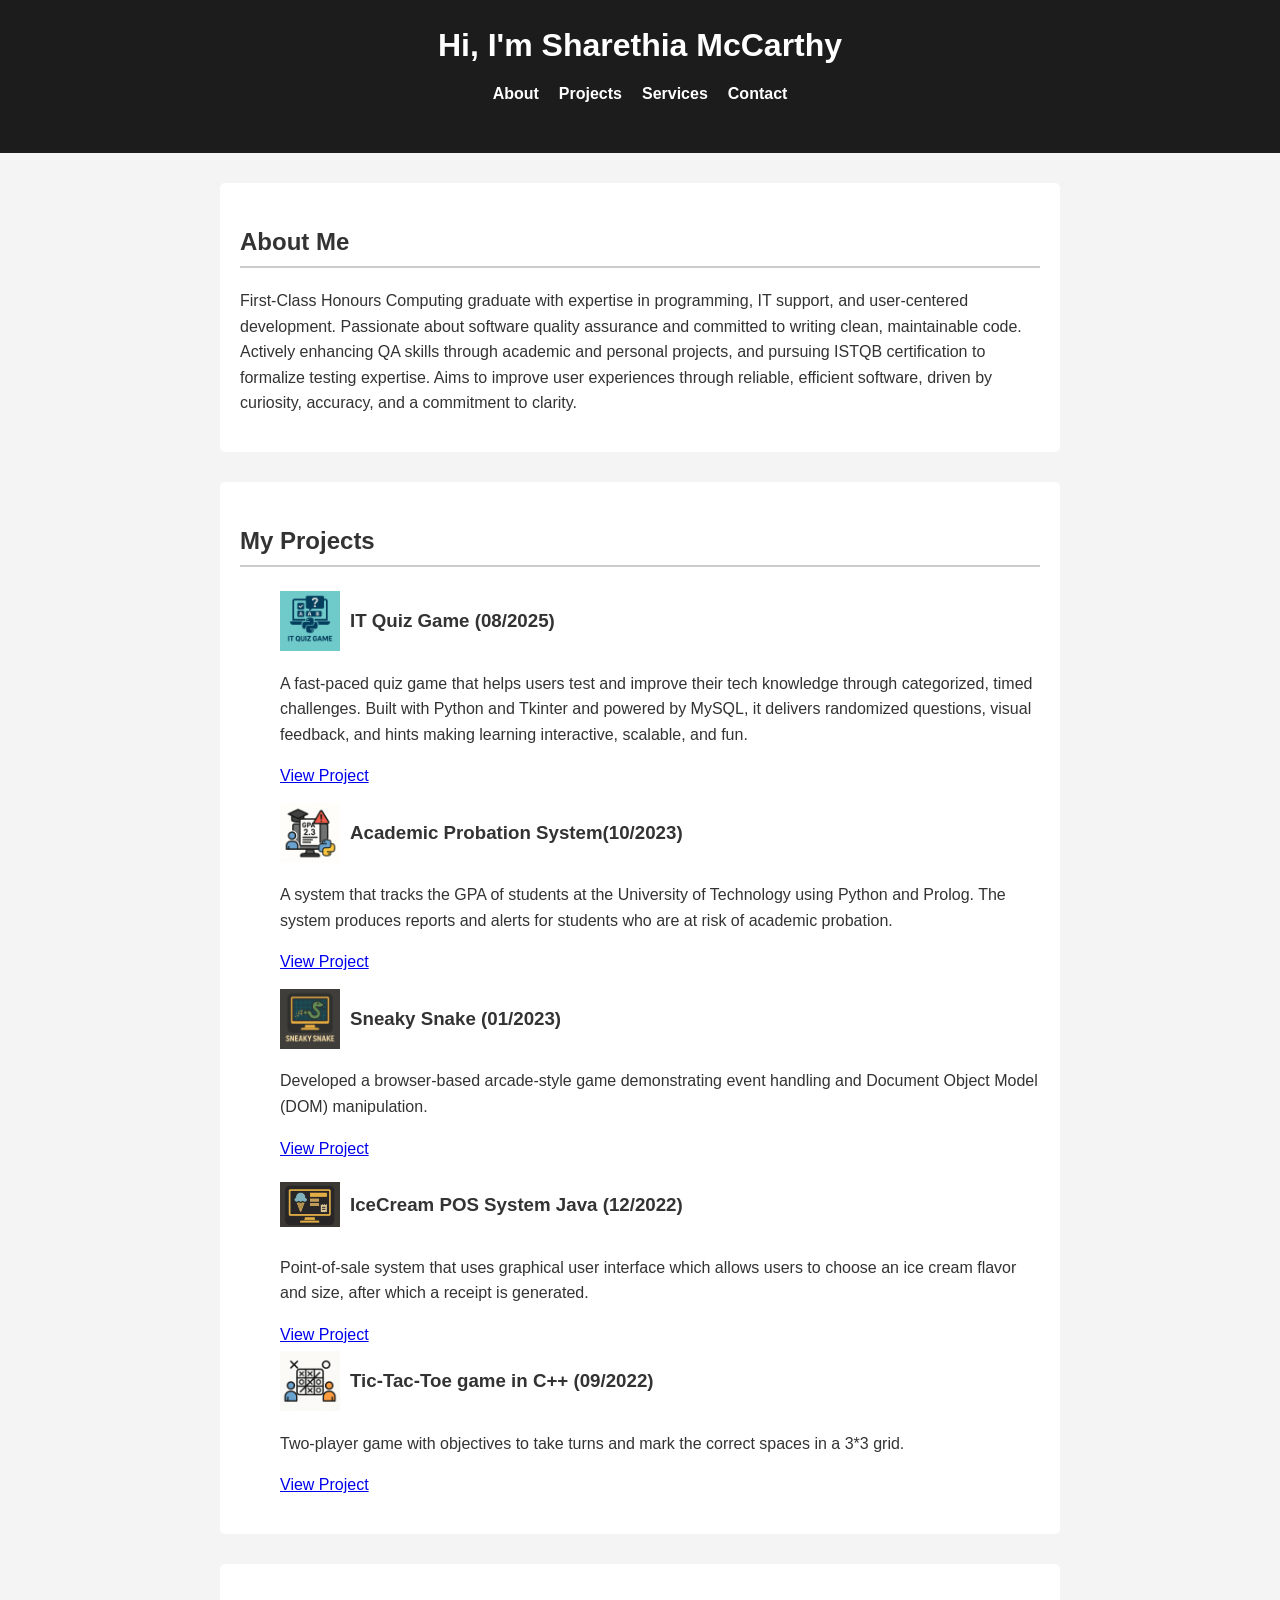
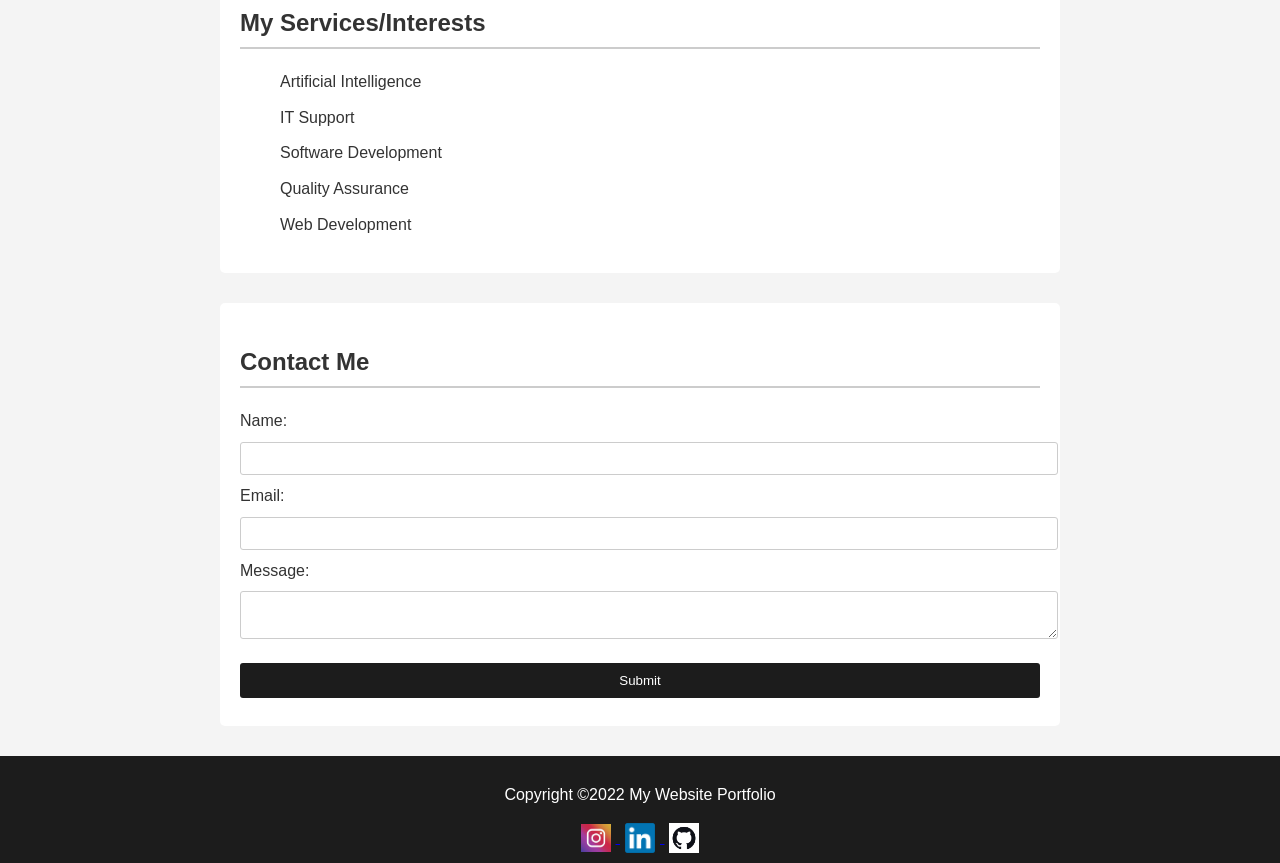
==== commit c36d0f36: "Update index.html" ====
--- a/index.html
+++ b/index.html
@@ -124,11 +124,11 @@
 <footer>
   <p>Copyright ©2022 My Website Portfolio</p>
 	<a href="https://www.instagram.com/__thiam">
-		<img src="C:\Users\mccar\OneDrive\Documents\Personal Projects\igicon.jpg" class ="Instagram">
+		<img src="igicon.jpg" class ="Instagram">
 	<a href = "https://www.linkedin.com/in/sharethia-mccarthy-48aa9b263/">
-		<img src = "C:\Users\mccar\OneDrive\Documents\Personal Projects\LinkedIn.png" class ="Linkedin">
+		<img src = "LinkedIn.png" class ="Linkedin">
 	<a href ="https://github.com/thiam678">
-		<img src = "C:\Users\mccar\OneDrive\Documents\Personal Projects\github.jpg" class ="Github">
+		<img src = "github.jpg" class ="Github">
 	
  
 </footer>
@@ -137,3 +137,4 @@
 </html>
 
 
+
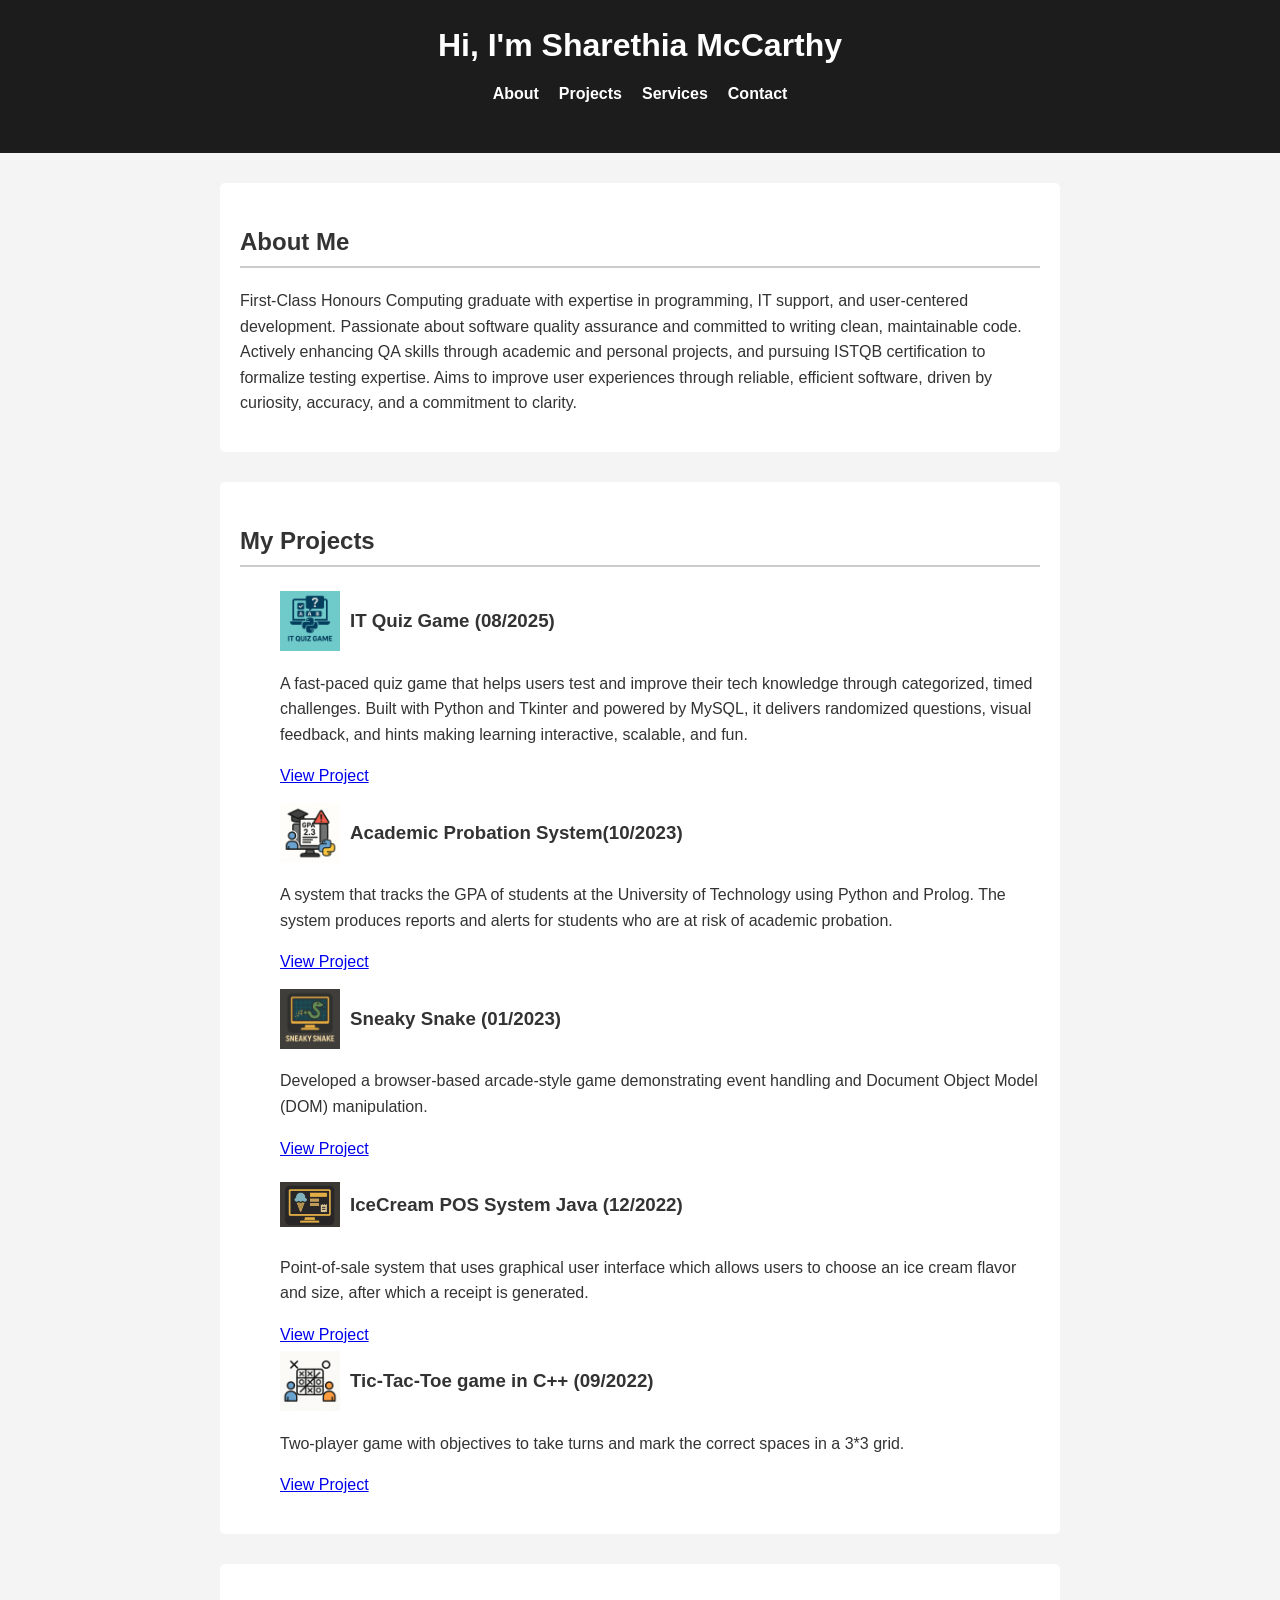
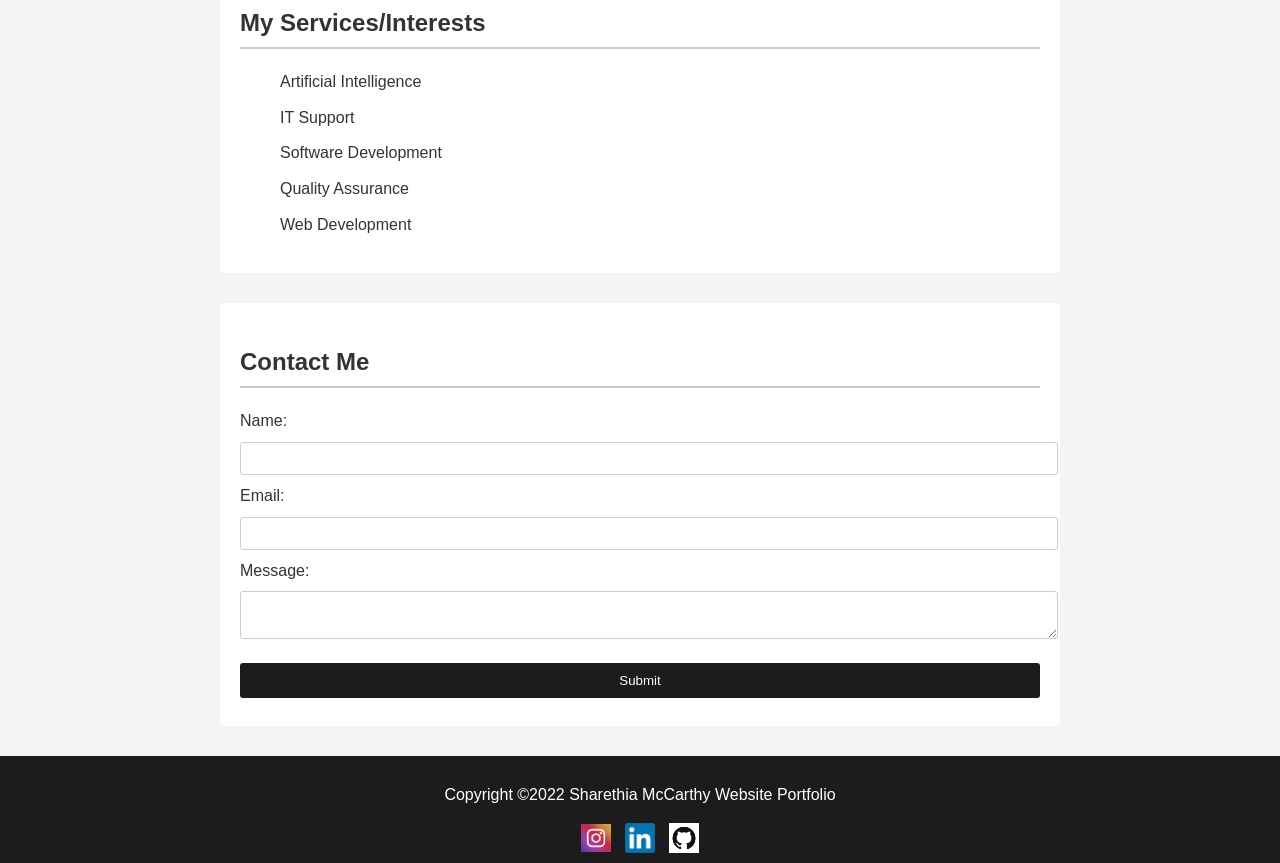
==== commit 9c48fe11: "Update index.html" ====
--- a/index.html
+++ b/index.html
@@ -122,7 +122,7 @@
 
 
 <footer>
-  <p>Copyright ©2022 My Website Portfolio</p>
+  <p>Copyright ©2022 Sharethia McCarthy Website Portfolio</p>
 	<a href="https://www.instagram.com/__thiam">
 		<img src="igicon.jpg" class ="Instagram">
 	<a href = "https://www.linkedin.com/in/sharethia-mccarthy-48aa9b263/">
@@ -138,3 +138,4 @@
 
 
 
+
